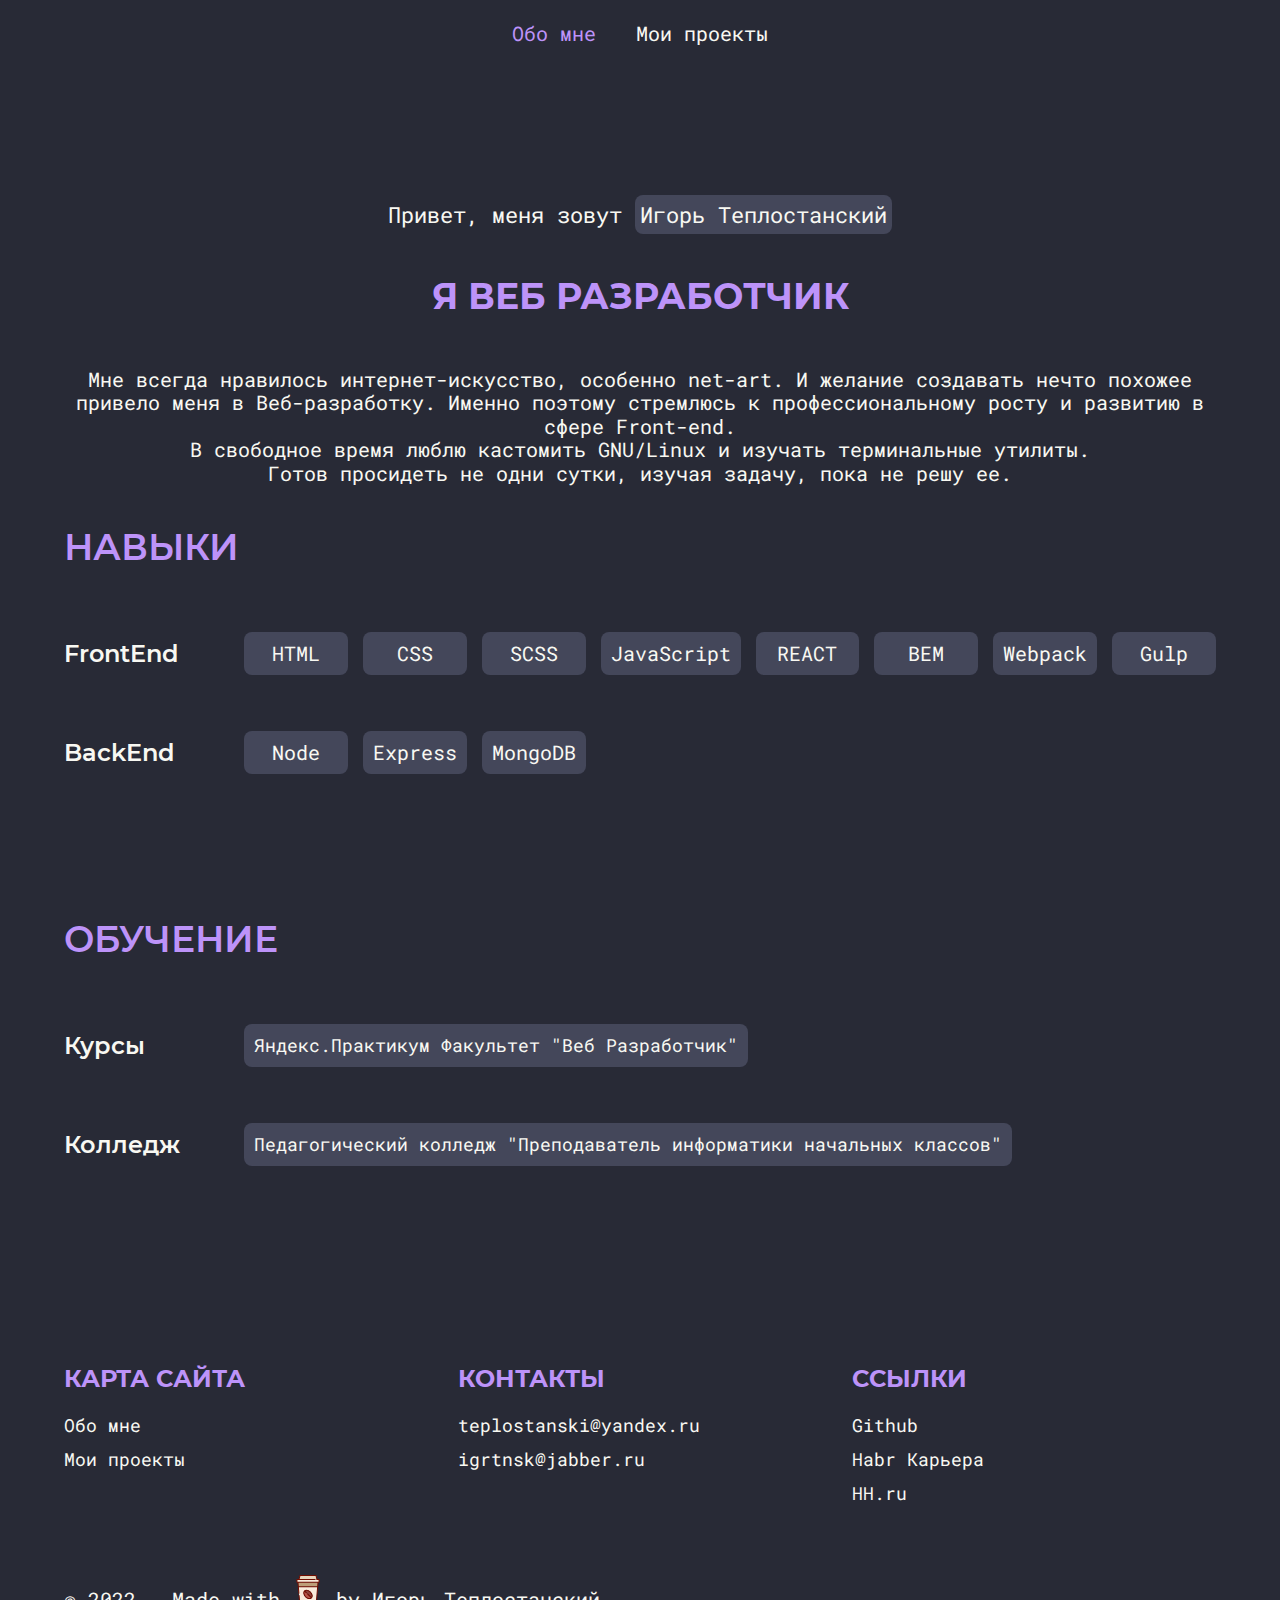
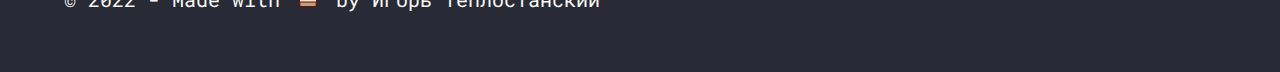
==== index.html @ 68a741ce "Updates" ====
<!doctype html><html lang="ru"><head><meta charset="utf-8"/><link rel="icon" href="/favicon.ico"/><meta name="viewport" content="width=device-width,initial-scale=1"/><meta name="theme-color" content="#000000"/><meta name="description" content="Web site created using create-react-app"/><link rel="apple-touch-icon" href="/logo192.png"/><link rel="manifest" href="/manifest.json"/><title>Игорь Теплостанский</title><script defer="defer" src="/static/js/main.d4ee8002.js"></script><link href="/static/css/main.e9c4cc2e.css" rel="stylesheet"></head><body><noscript>You need to enable JavaScript to run this app.</noscript><div id="root"></div></body></html>
---- static/css/main.e9c4cc2e.css ----
@font-face{font-family:RobotoMono Regular;font-style:normal;src:url(/static/media/RobotoMono-Regular.418a8f9f65ccad0918af.ttf)}@font-face{font-family:Montserrat SemiBold;font-style:normal;src:url(/static/media/Montserrat-SemiBold.fa8441f345d83a0bc4ec.ttf)}@font-face{font-family:Montserrat Bold;font-style:normal;src:url(/static/media/Montserrat-Bold.079ca05d3ded9bc107ab.ttf)}*,html{color:var(--gray-1);font-family:RobotoMono Regular}h1,h2,h3,h4,h5,h6{font-family:Montserrat SemiBold}*{box-sizing:border-box;margin:0;padding:0}:root{--dark-bg:#282a36;--gray-1:#f8f8f2;--deep-dark:#44475a;--purple:#bd93f9}html{background-color:#282a36;background-color:var(--dark-bg);font-family:Roboto Mono;font-size:10px}li,ul{list-style:none}a{text-decoration:none}img,svg{height:100%;object-fit:cover;width:100%}button{outline:none}.heading-color{color:#bd93f9;color:var(--purple)}.container{margin:0 auto;max-width:1200px;width:90%}.heading{font-size:2.4rem;margin-bottom:2rem}li{margin-bottom:1rem}a{font-size:1.8rem}.footer{margin-bottom:5rem}.footer__container{display:flex;gap:3rem}.footer__col2,.footer__col3,.footer__col4{flex:1 1}.copyright{margin-top:5rem;padding:1rem 0;text-align:left}.copyright .past{margin-left:0}.copyright__text{width:-webkit-fit-content;width:-moz-fit-content;width:fit-content}.copyright__icon{width:4%}@media only screen and (max-width:768px){.footer{padding:0 3rem}.footer__container{flex-direction:column;gap:0}.footer__container>div{margin-top:5rem}.copyright{padding:5rem 0}.copyright,.copyright .footer__container div{margin-top:0}}.nav{background:var(--dark-bg);left:0;padding:1rem 0;position:fixed;top:0;width:100%;z-index:100}.nav__items{margin:0 auto;max-width:1200px;text-align:center;width:90%}.nav__items .nav__item{border-radius:8px;display:inline-block;transition:background-color .3s ease}.nav__items .nav__item:hover{background-color:var(--deep-dark)}.nav__items a{color:var(--gray-1);display:inline-block;font-family:RobotoMono Regular;font-size:2rem;outline:none;padding:1rem 2rem}.nav__items .active{color:var(--purple)}.nav__burger-button{cursor:pointer;display:none;outline:none;position:absolute;right:2rem;top:2rem;width:4rem}.nav__burger-button *{pointer-events:none}.nav__items .nav__close-button{display:none}@media only screen and (max-width:768px){.nav{padding:0}.nav__items_hide{-webkit-transform:translateY(calc(-100% - 1rem));transform:translateY(calc(-100% - 1rem))}.nav__burger-button{display:block}.nav__items{background-color:var(--deep-dark);border-radius:12px;max-width:300px;padding:2rem;position:absolute;right:1rem;top:1rem;transition:transform .3s ease;width:90%}.nav__items .nav__close-button{cursor:pointer;display:block;margin:0 0 0 auto;width:3rem}.nav__items .nav__close-button *{pointer-events:none}.nav__items .nav__item{display:block;margin-bottom:1rem}}.about{padding:20rem 0 10rem}.top-section{align-items:center;display:flex;flex-direction:column;gap:2rem;justify-content:center}.about__subheading{font-size:2.2rem;margin-bottom:2rem}.about__subheading span{background-color:var(--deep-dark);border-radius:8px;padding:.5rem}.about__heading{font-size:3.6rem;margin-bottom:3rem}.about__info{margin-bottom:4rem;text-align:center}.about__info .past{max-width:100%}.about__info__items{margin-top:15rem}.about__info__item{margin-bottom:10rem}.about__info__heading{font-size:3.6rem;text-transform:uppercase}@media screen and (max-width:768px){.about{padding:10rem 0}.top-section{flex-direction:column;gap:5rem}.about__subheading{font-size:1.8rem}.about__heading{font-size:2.8rem}.about__info__heading{font-size:3rem}}@media screen and (max-width:668px){.about__info__heading{text-align:center}}@media screen and (max-width:540px){.about__subheading{grid-row-gap:7px;display:grid;width:-webkit-fit-content;width:-moz-fit-content;width:fit-content}}.past{font-size:1.8rem;line-height:1.3em;margin:0 auto;max-width:500px}@media only screen and (max-width:768px){.past{font-size:1.4rem}}.about__items{align-items:center;display:flex;justify-content:flex-start;margin-top:7rem;position:relative}.items{grid-gap:1.5rem;display:grid;gap:1.5rem;grid-template-columns:repeat(8,1fr);left:18rem;position:absolute}.item{align-items:center;background-color:var(--deep-dark);border-radius:8px;display:flex;padding:1rem}@media screen and (max-width:1180px){.items{grid-template-columns:repeat(4,1fr)}}@media screen and (max-width:940px){.items{grid-template-columns:repeat(3,1fr)}.about__items{margin-top:12rem}}@media only screen and (max-width:768px){.about__items{align-items:flex-start;gap:6rem;margin-top:7rem}.items{gap:1rem;grid-template-columns:repeat(4,1fr);position:static}.title{font-size:2rem}}@media only screen and (max-width:668px){.about__items{display:grid;justify-content:center;justify-items:center}.items{grid-column-gap:10vw;grid-template-columns:repeat(2,1fr);position:static}}.about-edu__items{align-items:center;display:flex;justify-content:flex-start;margin-top:7rem;position:relative}.title{font-size:2.4rem}.eduItems{display:flex;gap:1.5rem;left:18rem;position:absolute}.about-edu__item{align-items:center;background-color:var(--deep-dark);border-radius:8px;display:flex;padding:1rem}.about-edu__item,.text{width:-webkit-max-content;width:max-content}.text{font-size:1.8rem;line-height:1.3em;text-align:center}@media screen and (max-width:1180px){.text{width:54rem}}@media screen and (max-width:940px){.text{width:48vw}}@media only screen and (max-width:768px){.about-edu__items{align-items:center;display:flex;justify-content:flex-start;margin-top:7rem;position:relative}.text{font-size:1.4rem}}@media screen and (max-width:668px){.about-edu__items{grid-gap:3rem;display:grid;justify-content:center;justify-items:center}.eduItems{left:0;position:relative}}p{font-family:RobotoMono Regular;font-size:2rem}h2{font-family:Montserrat Bold;font-size:6rem;margin-top:.5rem;text-transform:uppercase}.section-title{text-align:center}@media only screen and (max-width:768px){p{font-size:1.2rem}h2{font-size:3.6rem}}.project-item__img{border:3px solid var(--purple);border-radius:12px;display:inline-block;height:400px;overflow:hidden;width:100%}.project-item__img img{height:100%}.project-item__info{background-color:var(--deep-dark);border-radius:12px;margin-top:1rem;padding:1rem}.project-item__title{font-size:2.2rem}.project-item__desc{font-family:RobotoMono Regular;font-size:1.6rem;margin-top:1rem}.project-item__links{display:flex;justify-content:space-evenly;margin-top:1rem}.project-item__link{background-color:var(--purple);border:2px solid var(--purple);border-radius:15px;color:var(--deep-dark);display:inline-block;font-size:1.5rem;padding:.3em 3em}.project-item__link_outline{background-color:initial;color:var(--purple)}@media only screen and (max-width:768px){.project-item__img{height:350px}}.projects{padding:10rem 0}.projects__allItems{grid-gap:5rem;display:grid;gap:5rem;grid-template-columns:repeat(auto-fill,minmax(300px,1fr));margin-top:5rem}.projects__searchBar{margin-top:5rem;position:relative;width:300px}.projects__searchBar ::-webkit-input-placeholder{color:var(--gray-1);opacity:1}.projects__searchBar ::placeholder{color:var(--gray-1);opacity:1}.projects__searchBar::-ms-input-placeholder{color:var(--gray-1)}.projects__searchBar input{background:var(--deep-dark);border:2px solid var(--purple);border-radius:6px;font-size:2rem;outline:none;padding:.8rem;width:100%}.projects__searchBar .searchIcon{-webkit-filter:invert;filter:invert;position:absolute;right:1rem;width:2rem}@media only screen and (max-width:768px){.projects__searchBar,.projects__searchBar form,.projects__searchBar input{width:100%}}.scroll-container{height:7px;left:0;position:fixed;top:0;width:100%;z-index:10000000}.scroll-container .indicator{background:var(--purple);height:100%}.scroll-to-top{bottom:10%;cursor:pointer;position:fixed;right:-10px;-webkit-transform:rotate(90deg);transform:rotate(90deg);z-index:20000}.animation{-webkit-animation:scrollTop 1s ease infinite alternate;animation:scrollTop 1s ease infinite alternate}.scroll-to-top .text{align-items:center;background:var(--purple);border-radius:100vw;color:var(--deep-dark);display:flex;flex-direction:row;font-size:1.5rem;height:50px;justify-content:space-around;letter-spacing:.3rem;text-transform:uppercase;width:115px}@-webkit-keyframes scrollTop{0%{-webkit-transform:translateX(4px);transform:translateX(4px)}to{-webkit-transform:translateX(-1px);transform:translateX(-1px)}}@keyframes scrollTop{0%{-webkit-transform:translateX(4px);transform:translateX(4px)}to{-webkit-transform:translateX(-1px);transform:translateX(-1px)}}
/*# sourceMappingURL=main.e9c4cc2e.css.map*/
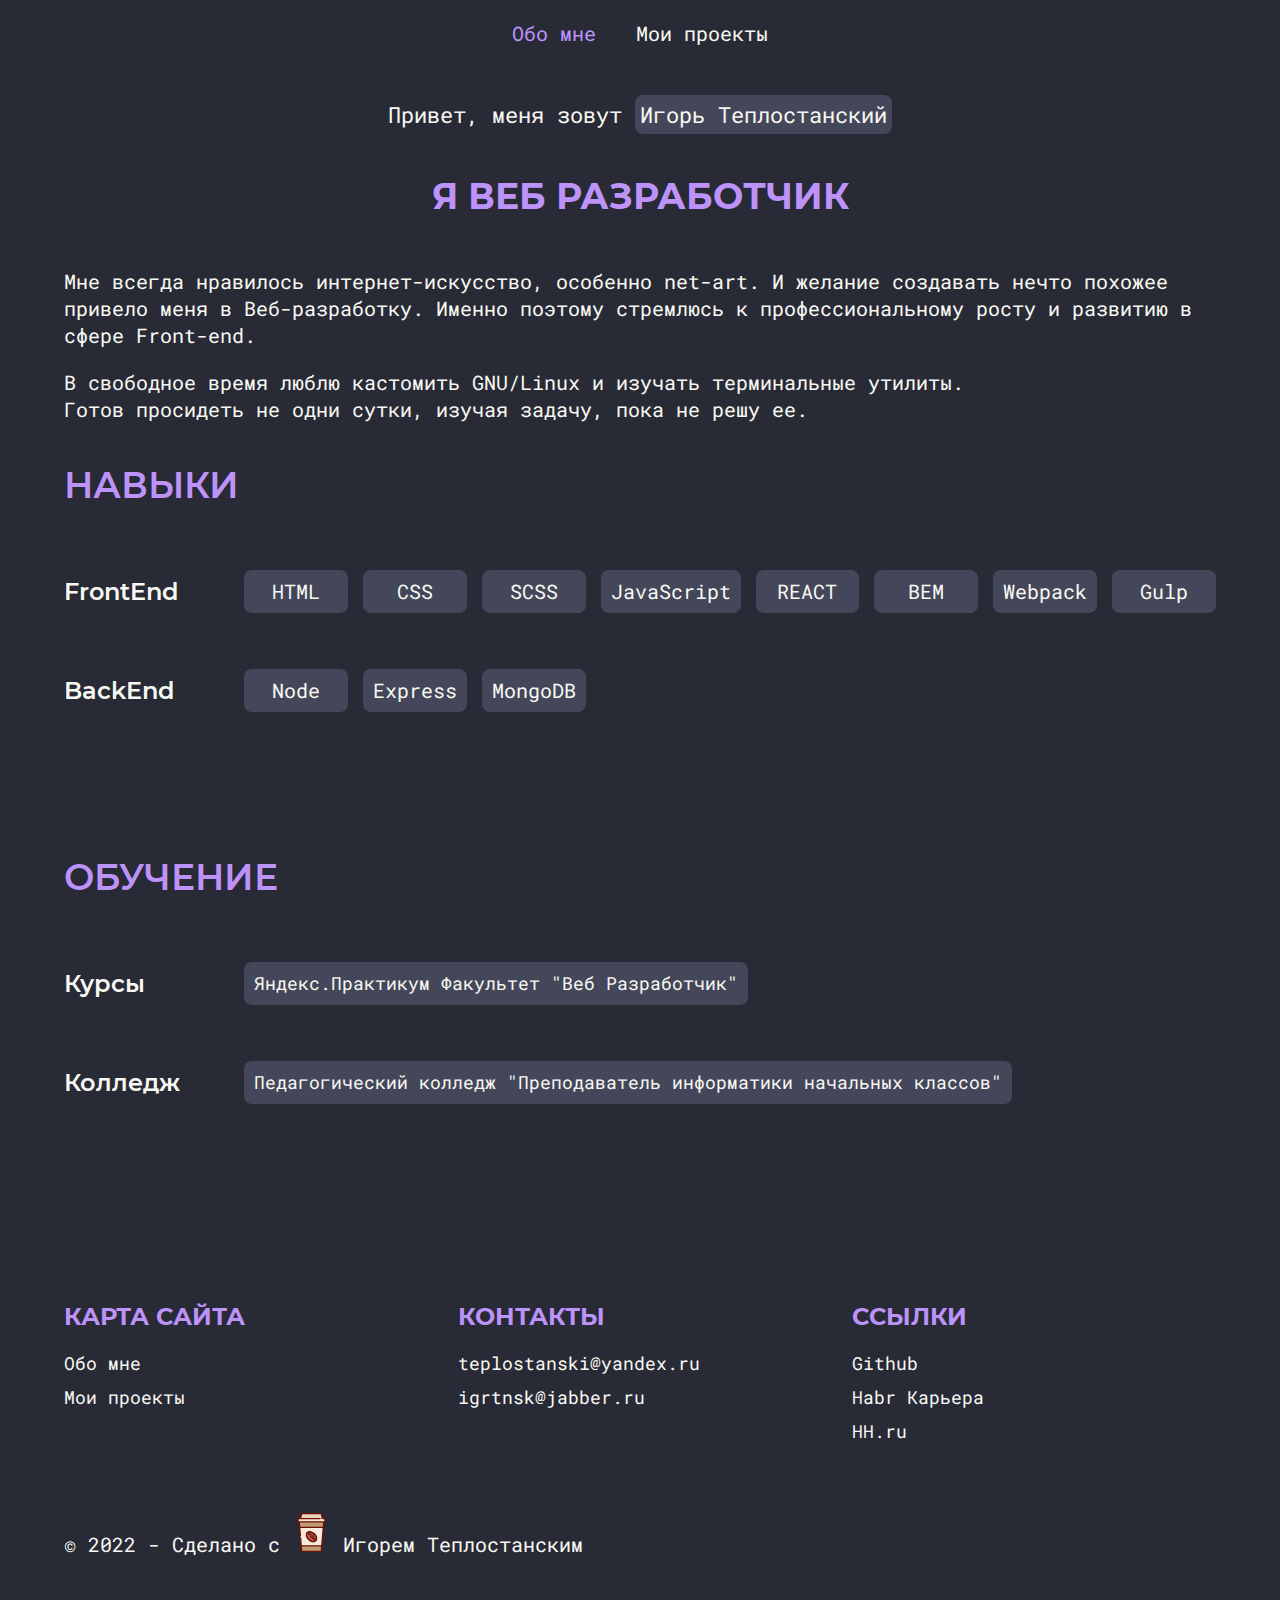
==== commit 18440e92: "Updates" ====
--- a/index.html
+++ b/index.html
@@ -1 +1 @@
-<!doctype html><html lang="ru"><head><meta charset="utf-8"/><link rel="icon" href="/favicon.ico"/><meta name="viewport" content="width=device-width,initial-scale=1"/><meta name="theme-color" content="#000000"/><meta name="description" content="Web site created using create-react-app"/><link rel="apple-touch-icon" href="/logo192.png"/><link rel="manifest" href="/manifest.json"/><title>Игорь Теплостанский</title><script defer="defer" src="/static/js/main.d4ee8002.js"></script><link href="/static/css/main.e9c4cc2e.css" rel="stylesheet"></head><body><noscript>You need to enable JavaScript to run this app.</noscript><div id="root"></div></body></html>+<!doctype html><html lang="ru"><head><meta charset="utf-8"/><link rel="icon" href="/favicon.ico"/><meta name="viewport" content="width=device-width,initial-scale=1"/><meta name="theme-color" content="#000000"/><meta name="description" content="Web site created using create-react-app"/><link rel="apple-touch-icon" href="/logo192.png"/><link rel="manifest" href="/manifest.json"/><title>Игорь Теплостанский</title><script defer="defer" src="/static/js/main.834d9ff8.js"></script><link href="/static/css/main.826f08d6.css" rel="stylesheet"></head><body><noscript>You need to enable JavaScript to run this app.</noscript><div id="root"></div></body></html>--- a/static/css/main.826f08d6.css
+++ b/static/css/main.826f08d6.css
@@ -0,0 +1,2 @@
+@font-face{font-family:RobotoMono Regular;font-style:normal;src:url(/static/media/RobotoMono-Regular.418a8f9f65ccad0918af.ttf)}@font-face{font-family:Montserrat SemiBold;font-style:normal;src:url(/static/media/Montserrat-SemiBold.fa8441f345d83a0bc4ec.ttf)}@font-face{font-family:Montserrat Bold;font-style:normal;src:url(/static/media/Montserrat-Bold.079ca05d3ded9bc107ab.ttf)}*,html{color:var(--gray-1);font-family:RobotoMono Regular}h1,h2,h3,h4,h5,h6{font-family:Montserrat SemiBold}*{box-sizing:border-box;margin:0;padding:0}:root{--dark-bg:#282a36;--gray-1:#f8f8f2;--deep-dark:#44475a;--purple:#bd93f9}html{background-color:#282a36;background-color:var(--dark-bg);font-family:Roboto Mono;font-size:10px}li,ul{list-style:none}a{text-decoration:none}img,svg{height:100%;object-fit:cover;width:100%}button{outline:none}.heading-color{color:#bd93f9;color:var(--purple)}.container{margin:0 auto;max-width:1200px;width:90%}.heading{font-size:2.4rem;margin-bottom:2rem}li{margin-bottom:1rem}a{font-size:1.8rem}.footer{margin-bottom:5rem}.footer__container{display:flex;gap:3rem}.footer__col2,.footer__col3,.footer__col4{flex:1 1}.copyright{margin-top:5rem;padding:1rem 0;text-align:left}.copyright .past{margin-left:0}.copyright__text{width:-webkit-fit-content;width:-moz-fit-content;width:fit-content}.copyright__icon{width:5%}@media only screen and (max-width:768px){.footer{padding:0 3rem}.footer__container{flex-direction:column;gap:0}.footer__container>div{margin-top:5rem}.copyright{padding:5rem 0}.copyright,.copyright .footer__container div{margin-top:0}}.nav{background:var(--dark-bg);left:0;padding:1rem 0;position:fixed;top:0;width:100%;z-index:100}.nav__items{margin:0 auto;max-width:1200px;text-align:center;width:90%}.nav__items .nav__item{border-radius:8px;display:inline-block;transition:background-color .3s ease}.nav__items .nav__item:hover{background-color:var(--deep-dark)}.nav__items a{color:var(--gray-1);display:inline-block;font-family:RobotoMono Regular;font-size:2rem;outline:none;padding:1rem 2rem}.nav__items .active{color:var(--purple)}.nav__burger-button{cursor:pointer;display:none;outline:none;position:absolute;right:2rem;top:2rem;width:4rem}.nav__burger-button *{pointer-events:none}.nav__items .nav__close-button{display:none}@media only screen and (max-width:768px){.nav{padding:0}.nav__items_hide{-webkit-transform:translateY(calc(-100% - 1rem));transform:translateY(calc(-100% - 1rem))}.nav__burger-button{display:block}.nav__items{background-color:var(--deep-dark);border-radius:12px;max-width:300px;padding:2rem;position:absolute;right:1rem;top:1rem;transition:transform .3s ease;width:90%}.nav__items .nav__close-button{cursor:pointer;display:block;margin:0 0 0 auto;width:3rem}.nav__items .nav__close-button *{pointer-events:none}.nav__items .nav__item{display:block;margin-bottom:1rem}}.about{padding:10rem 0}.top-section{align-items:center;display:flex;flex-direction:column;gap:2rem;justify-content:center}.about__subheading{font-size:2.2rem;margin-bottom:2rem}.about__subheading span{background-color:var(--deep-dark);border-radius:8px;padding:.5rem}.about__heading{font-size:3.6rem;margin-bottom:3rem}.about__info{margin:0 0 2rem}.about__info .past{line-height:2.7rem;margin:0 0 2rem;max-width:100%}.about__info__items{margin-top:15rem}.about__info__item{margin-bottom:10rem}.about__info__heading{font-size:3.6rem;text-transform:uppercase}@media screen and (max-width:768px){.about{padding:10rem 0}.top-section{flex-direction:column;gap:5rem}.about__subheading{font-size:1.8rem}.about__heading{font-size:2.8rem}.about__info__heading{font-size:3rem}}@media screen and (max-width:668px){.about__info__heading{text-align:center}}@media screen and (max-width:540px){.about__subheading{grid-row-gap:7px;display:grid;width:-webkit-fit-content;width:-moz-fit-content;width:fit-content}}.past{font-size:1.8rem;line-height:1.3em;margin:0 auto;max-width:500px}@media only screen and (max-width:768px){.past{font-size:1.4rem}}.about__items{align-items:center;display:flex;justify-content:flex-start;margin-top:7rem;position:relative}.items{grid-gap:1.5rem;display:grid;gap:1.5rem;grid-template-columns:repeat(8,1fr);left:18rem;position:absolute}.item{align-items:center;background-color:var(--deep-dark);border-radius:8px;display:flex;padding:1rem}@media screen and (max-width:1180px){.items{grid-template-columns:repeat(4,1fr)}}@media screen and (max-width:940px){.items{grid-template-columns:repeat(3,1fr)}.about__items{margin-top:12rem}}@media only screen and (max-width:768px){.about__items{align-items:flex-start;gap:6rem;margin-top:7rem}.items{gap:1rem;grid-template-columns:repeat(4,1fr);position:static}.title{font-size:2rem}}@media only screen and (max-width:668px){.about__items{display:grid;justify-content:center;justify-items:center}.items{grid-column-gap:10vw;grid-template-columns:repeat(2,1fr);position:static}}.about-edu__items{align-items:center;display:flex;justify-content:flex-start;margin-top:7rem;position:relative}.title{font-size:2.4rem}.eduItems{display:flex;gap:1.5rem;left:18rem;position:absolute}.about-edu__item{align-items:center;background-color:var(--deep-dark);border-radius:8px;display:flex;padding:1rem}.about-edu__item,.text{width:-webkit-max-content;width:max-content}.text{font-size:1.8rem;line-height:1.3em;text-align:center}@media screen and (max-width:1180px){.text{width:54rem}}@media screen and (max-width:940px){.text{width:48vw}}@media only screen and (max-width:768px){.about-edu__items{align-items:center;display:flex;justify-content:flex-start;margin-top:7rem;position:relative}.text{font-size:1.4rem}}@media screen and (max-width:668px){.about-edu__items{grid-gap:3rem;display:grid;justify-content:center;justify-items:center}.eduItems{left:0;position:relative}}p{font-family:RobotoMono Regular;font-size:2rem}h2{font-family:Montserrat Bold;font-size:6rem;margin-top:.5rem;text-transform:uppercase}.section-title{text-align:center}@media only screen and (max-width:768px){p{font-size:1.2rem}h2{font-size:3.6rem}}.project-item__img{border:3px solid var(--purple);border-radius:12px;display:inline-block;height:400px;overflow:hidden;width:100%}.project-item__img img{height:100%}.project-item__info{background-color:var(--deep-dark);border-radius:12px;margin-top:1rem;padding:1rem}.project-item__title{font-size:2.2rem}.project-item__desc{font-family:RobotoMono Regular;font-size:1.6rem;margin-top:1rem}.project-item__links{display:flex;justify-content:space-evenly;margin-top:1rem}.project-item__link{background-color:var(--purple);border:2px solid var(--purple);border-radius:15px;color:var(--deep-dark);display:inline-block;font-size:1.5rem;padding:.3em 3em}.project-item__link_outline{background-color:initial;color:var(--purple)}@media only screen and (max-width:768px){.project-item__img{height:350px}}.projects{padding:10rem 0}.projects__allItems{grid-gap:5rem;display:grid;gap:5rem;grid-template-columns:repeat(auto-fill,minmax(300px,1fr));margin-top:5rem}.projects__searchBar{margin-top:5rem;position:relative;width:300px}.projects__searchBar ::-webkit-input-placeholder{color:var(--gray-1);opacity:1}.projects__searchBar ::placeholder{color:var(--gray-1);opacity:1}.projects__searchBar::-ms-input-placeholder{color:var(--gray-1)}.projects__searchBar input{background:var(--deep-dark);border:2px solid var(--purple);border-radius:6px;font-size:2rem;outline:none;padding:.8rem;width:100%}.projects__searchBar .searchIcon{-webkit-filter:invert;filter:invert;position:absolute;right:1rem;width:2rem}@media only screen and (max-width:768px){.projects__searchBar,.projects__searchBar form,.projects__searchBar input{width:100%}}.scroll-container{height:7px;left:0;position:fixed;top:0;width:100%;z-index:10000000}.scroll-container .indicator{background:var(--purple);height:100%}.scroll-to-top{bottom:10%;cursor:pointer;position:fixed;right:-10px;-webkit-transform:rotate(90deg);transform:rotate(90deg);z-index:20000}.animation{-webkit-animation:scrollTop 1s ease infinite alternate;animation:scrollTop 1s ease infinite alternate}.scroll-to-top .text{align-items:center;background:var(--purple);border-radius:100vw;color:var(--deep-dark);display:flex;flex-direction:row;font-size:1.5rem;height:50px;justify-content:space-around;letter-spacing:.3rem;text-transform:uppercase;width:115px}@-webkit-keyframes scrollTop{0%{-webkit-transform:translateX(4px);transform:translateX(4px)}to{-webkit-transform:translateX(-1px);transform:translateX(-1px)}}@keyframes scrollTop{0%{-webkit-transform:translateX(4px);transform:translateX(4px)}to{-webkit-transform:translateX(-1px);transform:translateX(-1px)}}
+/*# sourceMappingURL=main.826f08d6.css.map*/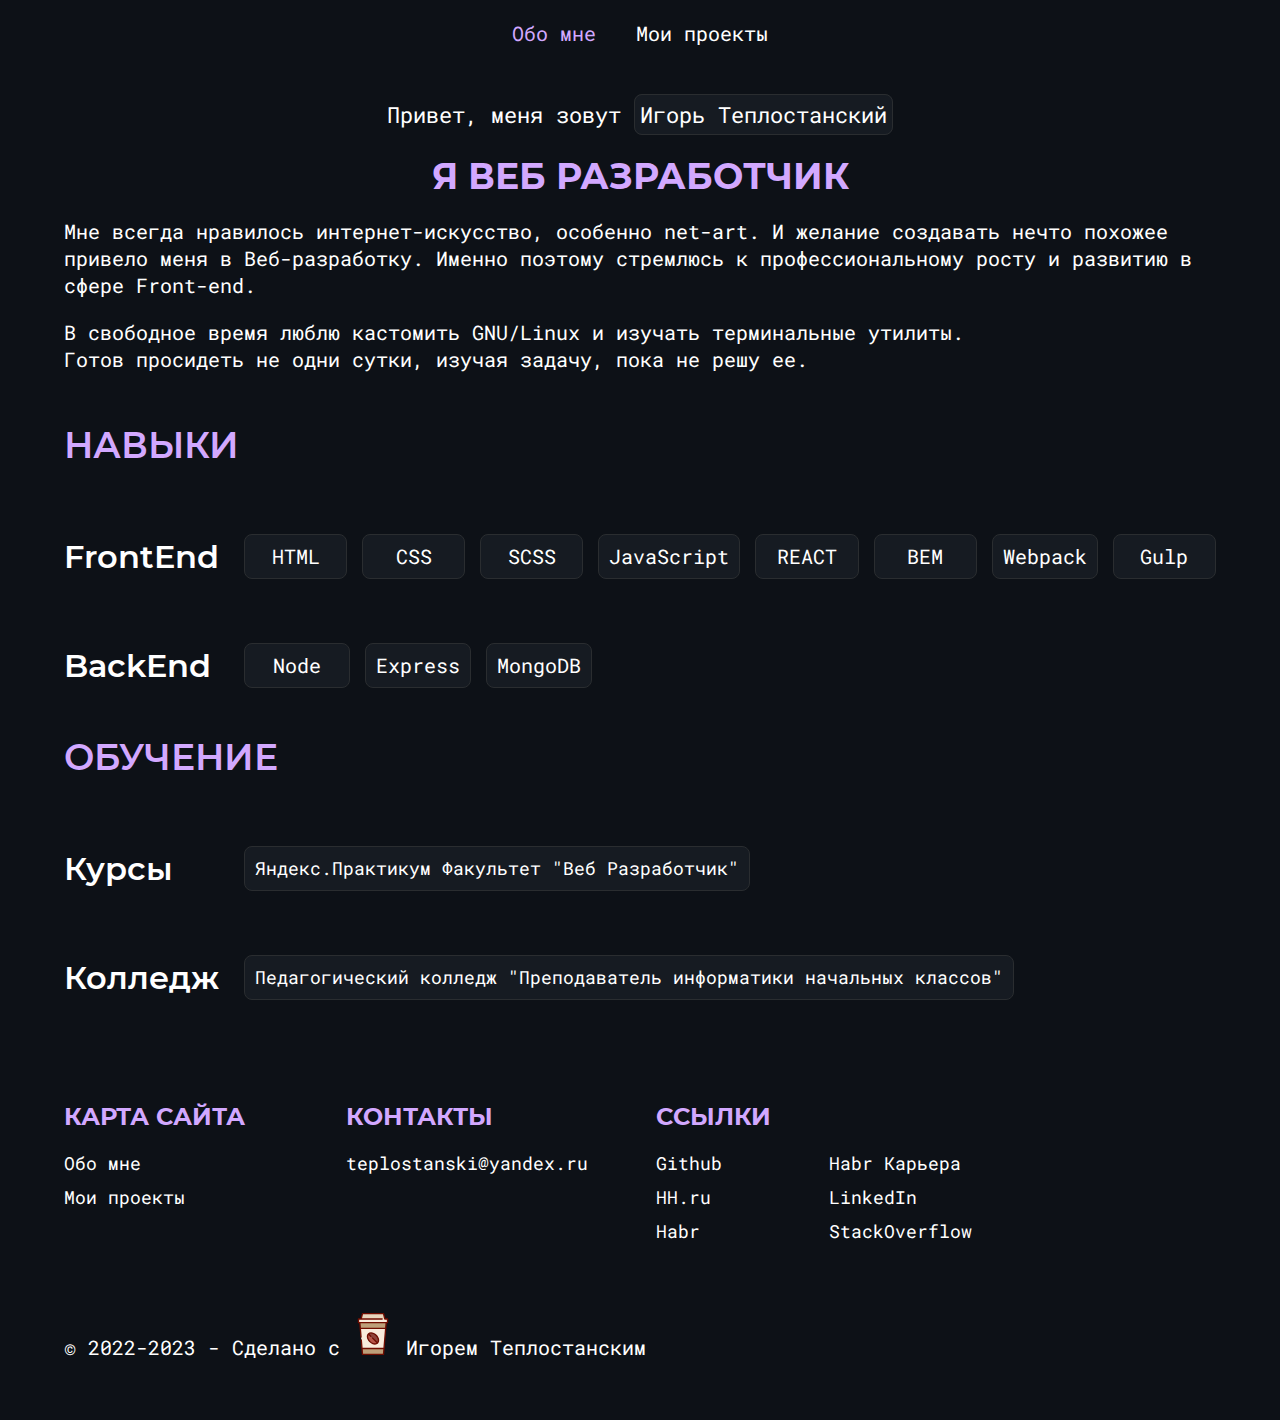
==== commit 4a3cc9d1: "Updates" ====
--- a/index.html
+++ b/index.html
@@ -1 +1 @@
-<!doctype html><html lang="ru"><head><meta charset="utf-8"/><link rel="icon" href="/favicon.ico"/><meta name="viewport" content="width=device-width,initial-scale=1"/><meta name="theme-color" content="#000000"/><meta name="description" content="Web site created using create-react-app"/><link rel="apple-touch-icon" href="/logo192.png"/><link rel="manifest" href="/manifest.json"/><title>Игорь Теплостанский</title><script defer="defer" src="/static/js/main.834d9ff8.js"></script><link href="/static/css/main.826f08d6.css" rel="stylesheet"></head><body><noscript>You need to enable JavaScript to run this app.</noscript><div id="root"></div></body></html>+<!doctype html><html lang="ru"><head><meta charset="utf-8"/><link rel="icon" href="/favicon.ico"/><meta name="viewport" content="width=device-width,initial-scale=1"/><meta name="theme-color" content="#000000"/><meta name="description" content="Web site created using create-react-app"/><link rel="apple-touch-icon" href="/logo192.png"/><link rel="manifest" href="/manifest.json"/><title>Игорь Теплостанский</title><script defer="defer" src="/static/js/main.8e2daf28.js"></script><link href="/static/css/main.2825c6c0.css" rel="stylesheet"></head><body><noscript>You need to enable JavaScript to run this app.</noscript><div id="root"></div></body></html>--- a/static/css/main.2825c6c0.css
+++ b/static/css/main.2825c6c0.css
@@ -0,0 +1,2 @@
+@font-face{font-family:RobotoMono Regular;font-style:normal;src:url(/static/media/RobotoMono-Regular.418a8f9f65ccad0918af.ttf)}@font-face{font-family:Montserrat SemiBold;font-style:normal;src:url(/static/media/Montserrat-SemiBold.fa8441f345d83a0bc4ec.ttf)}@font-face{font-family:Montserrat Bold;font-style:normal;src:url(/static/media/Montserrat-Bold.079ca05d3ded9bc107ab.ttf)}*,html{color:var(--white);font-family:RobotoMono Regular}h1,h2,h3,h4,h5,h6{font-family:Montserrat SemiBold}*{box-sizing:border-box;margin:0;padding:0}:root{--dark-bg:#0d1117;--white:#fff;--gray:#40464d;--dark-gray:#2a2d30;--deep-dark:#161b22;--purple:#d2a8ff;--green:#7ee787}html{background-color:#0d1117;background-color:var(--dark-bg);font-family:Roboto Mono;font-size:10px}li,ul{list-style:none}a{text-decoration:none}img,svg{height:100%;object-fit:cover;width:100%}button{outline:none}.heading-color{color:#d2a8ff;color:var(--purple)}.container{margin:0 auto;max-width:1200px;width:90%}.heading{font-size:2.4rem;margin-bottom:2rem}li{margin-bottom:1rem}a{font-size:1.8rem}.footer__links .footer__items_links{grid-column-gap:3rem;display:grid;grid-template-columns:repeat(2,1fr);width:-webkit-fit-content;width:-moz-fit-content;width:fit-content}.footer{margin-bottom:5rem}.footer__container{grid-gap:3rem;display:grid;gap:3rem;grid-template-columns:.9fr 1fr 2fr}.footer__items{flex:1 1}.copyright{margin-top:5rem;padding:1rem 0;text-align:left}.copyright .past{margin-left:0}.copyright__text{width:-webkit-fit-content;width:-moz-fit-content;width:fit-content}.copyright__icon{width:5%}@media only screen and (max-width:768px){.footer{padding:0 3rem}.footer__container{flex-direction:column;gap:0;grid-template-areas:"map links" "contacts links";grid-template-columns:auto}.footer__site-map{grid-area:map}.footer__contacts{grid-area:contacts}.footer__links{grid-area:links}.footer__links .footer__items_links{grid-template-columns:auto}.footer__container>div{margin-top:5rem}.copyright{padding:5rem 0}.copyright,.copyright .footer__container div{margin-top:0}}@media only screen and (max-width:648px){.copyright__icon{width:8%}}@media only screen and (max-width:578px){.footer__container{grid-template-areas:"contacts" "links" "map"}}@media only screen and (max-width:425px){.copyright__icon{width:10%}}.nav{background:var(--dark-bg);left:0;padding:1rem 0;position:fixed;top:0;width:100%;z-index:100}.nav__items{margin:0 auto;max-width:1200px;text-align:center;width:90%}.nav__items .nav__item{border-radius:8px;display:inline-block;transition:background-color .3s ease}.nav__items .nav__item:hover{background-color:var(--deep-dark)}.nav__items a{color:var(--white);display:inline-block;font-family:RobotoMono Regular;font-size:2rem;outline:none;padding:1rem 2rem}.nav__items .active{color:var(--purple)}.nav__burger-button{cursor:pointer;display:none;outline:none;position:absolute;right:2rem;top:2rem;width:4rem}.nav__burger-button *{pointer-events:none}.nav__items .nav__close-button{display:none}@media only screen and (max-width:768px){.nav{padding:0}.nav__items_hide{-webkit-transform:translateY(calc(-100% - 1rem));transform:translateY(calc(-100% - 1rem))}.nav__burger-button{display:block}.nav__items{background-color:var(--deep-dark);border-radius:12px;max-width:300px;padding:2rem;position:absolute;right:1rem;top:1rem;transition:transform .3s ease;width:90%}.nav__items .nav__close-button{cursor:pointer;display:block;margin:0 0 0 auto;width:3rem}.nav__items .nav__close-button *{pointer-events:none}.nav__items .nav__item{display:block;margin-bottom:1rem}}.about{padding:10rem 0}.top-section{align-items:center;display:flex;flex-direction:column;gap:2rem;justify-content:center}.about__subheading{font-size:2.2rem}.about__subheading span{background-color:var(--deep-dark);border:1px solid var(--dark-gray);border-radius:8px;padding:.5rem}.about__heading{font-size:3.6rem}.about__info .past{line-height:2.7rem;max-width:100%}.about__info .past:last-of-type{margin:2rem 0 0}.about__info__item{margin-top:5rem}.about__info__heading{font-size:3.6rem;text-transform:uppercase}@media screen and (max-width:768px){.about{padding:10rem 0}.top-section{flex-direction:column;gap:5rem}.about__subheading{font-size:1.8rem}.about__heading{font-size:2.8rem}.about__info__heading{font-size:3rem}}@media screen and (max-width:668px){.about__info__heading{text-align:center}}@media screen and (max-width:540px){.about__subheading{grid-row-gap:7px;display:grid;width:-webkit-fit-content;width:-moz-fit-content;width:fit-content}}.past{font-size:1.8rem;line-height:1.3em;margin:0 auto;max-width:500px}@media only screen and (max-width:768px){.past{font-size:1.4rem}}.about__items{align-items:center;display:flex;justify-content:flex-start;margin-top:7rem;position:relative}.title{font-size:3.2rem}.items{grid-gap:1.5rem;display:grid}.items,.items__edu{gap:1.5rem;left:18rem;position:absolute}.items__edu{display:flex}.items__grid{grid-template-columns:repeat(8,1fr)}.item{align-items:center;background-color:var(--deep-dark);border:1px solid var(--dark-gray);border-radius:8px;display:flex;padding:1rem}.text{font-size:1.8rem;line-height:1.3em;text-align:center;width:-webkit-max-content;width:max-content}@media screen and (max-width:1180px){.items__grid{grid-template-columns:repeat(4,1fr)}.text{width:54rem}}@media screen and (max-width:940px){.items__grid{grid-template-columns:repeat(3,1fr)}.about__items{margin-top:12rem}.text{width:48vw}}@media only screen and (max-width:768px){.about__items{align-items:flex-start;gap:6rem;margin-top:6rem}.items{gap:1rem;position:static}.items__grid{grid-template-columns:repeat(4,1fr)}.title{font-size:2rem}.about__items_edu{align-items:center;display:flex;justify-content:flex-start;position:relative}.text{font-size:1.8rem}}@media only screen and (max-width:668px){.about__items{display:grid;justify-content:center;justify-items:center}.items{grid-column-gap:10vw;position:static}.items__grid{grid-template-columns:repeat(2,1fr)}.items__edu{left:0;position:relative}}p{font-family:RobotoMono Regular;font-size:2rem}h2{font-family:Montserrat Bold;font-size:6rem;margin-top:.5rem;text-transform:uppercase}.section-title{text-align:center}@media only screen and (max-width:768px){p{font-size:1.8rem}h2{font-size:3.6rem}}.project-item__img{border:2px solid var(--purple);border-radius:12px;display:inline-block;height:400px;overflow:hidden;width:100%}.project-item__img img{height:100%}.project-item__info{background-color:var(--deep-dark);border:1px solid var(--dark-gray);border-radius:12px;margin-top:1rem;padding:1rem}.project-item__title{color:var(--green);font-size:2.2rem;margin-bottom:10px}.project-item__techs{background:var(--gray);border-radius:7px;font-size:1.3rem;padding:2px 6px}.project-item__desc{font-family:RobotoMono Regular;font-size:1.8rem;margin-top:1rem}.project-item__links{display:flex;justify-content:space-evenly;margin-top:1rem}.project-item__link{background-color:var(--purple);border:2px solid var(--purple);border-radius:15px;color:var(--deep-dark);display:inline-block;font-size:1.5rem;padding:.3em 3em}.project-item__link_outline{background-color:initial;color:var(--purple)}@media only screen and (max-width:768px){.project-item__img{height:350px}}.projects{padding:10rem 0}.projects__allItems{grid-gap:5rem;display:grid;gap:5rem;grid-template-columns:repeat(auto-fill,minmax(300px,1fr));margin-top:5rem}.projects__searchBar{margin-top:5rem;position:relative;width:300px}.projects__searchBar ::-webkit-input-placeholder{color:var(--white);opacity:1}.projects__searchBar ::placeholder{color:var(--white);opacity:1}.projects__searchBar::-ms-input-placeholder{color:var(--white)}.projects__searchBar input{background:var(--deep-dark);border:2px solid var(--purple);border-radius:6px;font-size:2rem;outline:none;padding:.8rem;width:100%}.projects__searchBar .searchIcon{-webkit-filter:invert;filter:invert;position:absolute;right:1rem;width:2rem}@media only screen and (max-width:768px){.projects__searchBar,.projects__searchBar form,.projects__searchBar input{width:100%}}.scroll-container{height:7px;left:0;position:fixed;top:0;width:100%;z-index:10000000}.scroll-container .indicator{background:var(--purple);height:100%}.scroll-to-top{bottom:10%;cursor:pointer;position:fixed;right:-10px;-webkit-transform:rotate(90deg);transform:rotate(90deg);z-index:20000}.animation{-webkit-animation:scrollTop 1s ease infinite alternate;animation:scrollTop 1s ease infinite alternate}.scroll-to-top .text{align-items:center;background:rgba(210,168,255,.322);border-radius:100vw;color:var(--deep-dark);display:flex;flex-direction:row;font-size:1.5rem;height:50px;justify-content:space-around;letter-spacing:.3rem;text-transform:uppercase;transition:all .3s;width:115px}.scroll-to-top .text:hover{background:var(--purple)}@-webkit-keyframes scrollTop{0%{-webkit-transform:translateX(4px);transform:translateX(4px)}to{-webkit-transform:translateX(-1px);transform:translateX(-1px)}}@keyframes scrollTop{0%{-webkit-transform:translateX(4px);transform:translateX(4px)}to{-webkit-transform:translateX(-1px);transform:translateX(-1px)}}@media only screen and (max-width:578px){.scroll-to-top{bottom:25%}}
+/*# sourceMappingURL=main.2825c6c0.css.map*/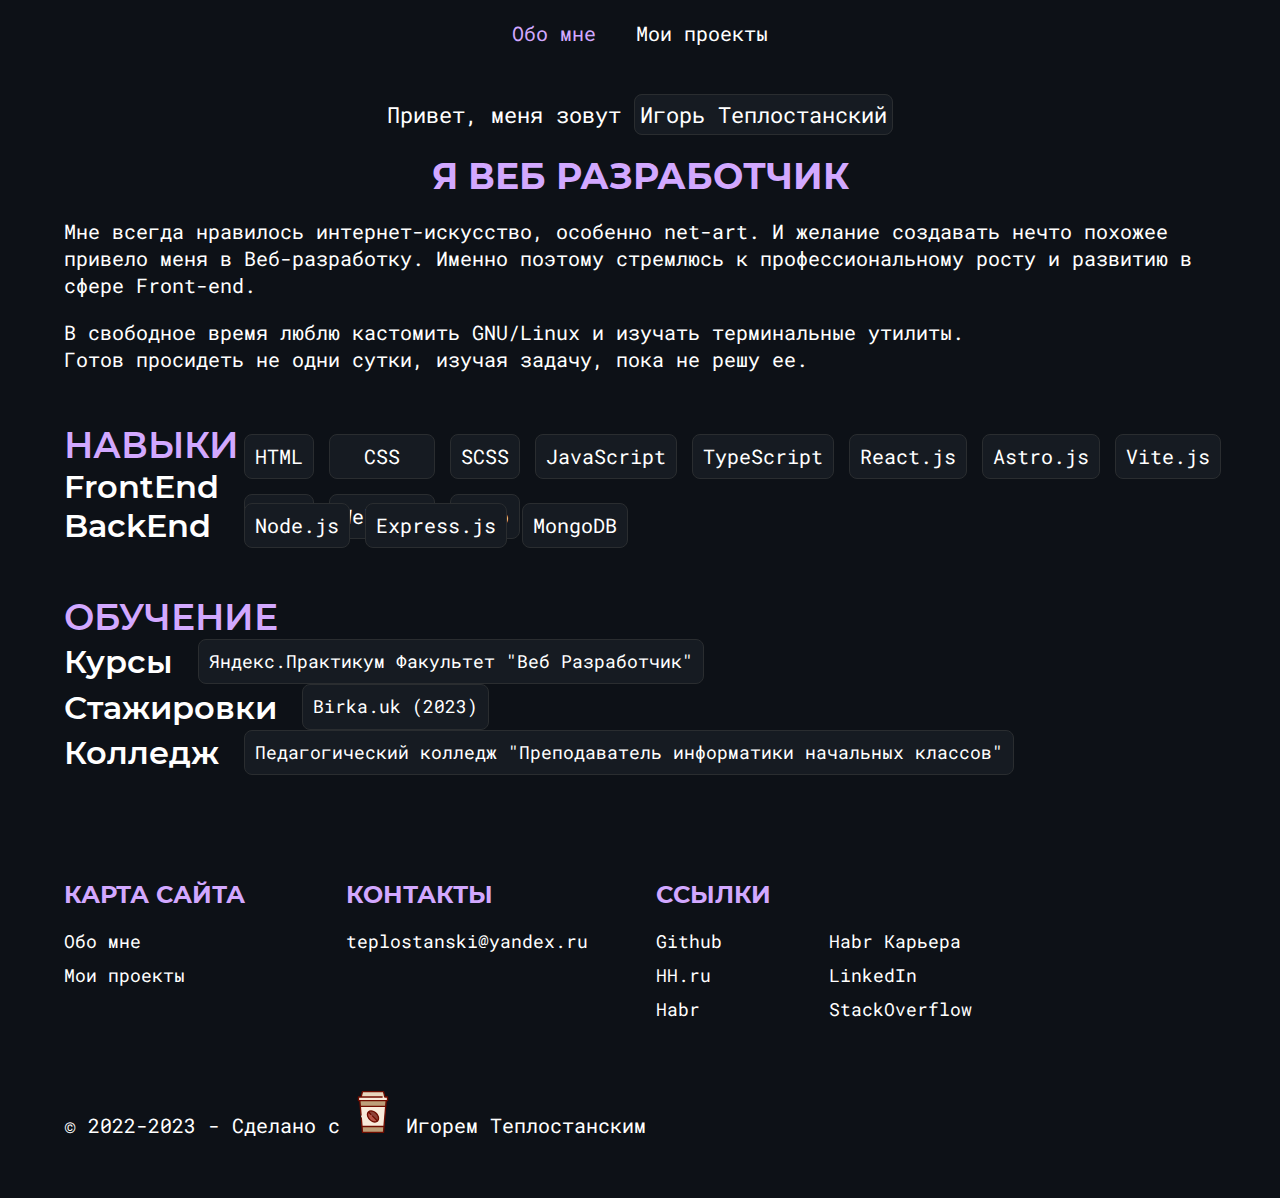
==== commit ddc7d189: "Updates" ====
--- a/index.html
+++ b/index.html
@@ -1 +1 @@
-<!doctype html><html lang="ru"><head><meta charset="utf-8"/><link rel="icon" href="/favicon.ico"/><meta name="viewport" content="width=device-width,initial-scale=1"/><meta name="theme-color" content="#000000"/><meta name="description" content="Web site created using create-react-app"/><link rel="apple-touch-icon" href="/logo192.png"/><link rel="manifest" href="/manifest.json"/><title>Игорь Теплостанский</title><script defer="defer" src="/static/js/main.8e2daf28.js"></script><link href="/static/css/main.2825c6c0.css" rel="stylesheet"></head><body><noscript>You need to enable JavaScript to run this app.</noscript><div id="root"></div></body></html>+<!doctype html><html lang="ru"><head><meta charset="utf-8"/><link rel="icon" href="/favicon.ico"/><meta name="viewport" content="width=device-width,initial-scale=1"/><meta name="theme-color" content="#000000"/><meta name="description" content="Web site created using create-react-app"/><link rel="apple-touch-icon" href="/logo192.png"/><link rel="manifest" href="/manifest.json"/><title>Игорь Теплостанский</title><script defer="defer" src="/static/js/main.7c04e578.js"></script><link href="/static/css/main.26fb6884.css" rel="stylesheet"></head><body><noscript>You need to enable JavaScript to run this app.</noscript><div id="root"></div></body></html>--- a/static/css/main.26fb6884.css
+++ b/static/css/main.26fb6884.css
@@ -0,0 +1,2 @@
+@font-face{font-family:RobotoMono Regular;font-style:normal;src:url(/static/media/RobotoMono-Regular.418a8f9f65ccad0918af.ttf)}@font-face{font-family:Montserrat SemiBold;font-style:normal;src:url(/static/media/Montserrat-SemiBold.fa8441f345d83a0bc4ec.ttf)}@font-face{font-family:Montserrat Bold;font-style:normal;src:url(/static/media/Montserrat-Bold.079ca05d3ded9bc107ab.ttf)}*,html{color:var(--white);font-family:RobotoMono Regular}h1,h2,h3,h4,h5,h6{font-family:Montserrat SemiBold}*{box-sizing:border-box;margin:0;padding:0}:root{--dark-bg:#0d1117;--white:#fff;--gray:#40464d;--dark-gray:#2a2d30;--deep-dark:#161b22;--purple:#d2a8ff;--green:#7ee787}html{background-color:#0d1117;background-color:var(--dark-bg);font-family:Roboto Mono;font-size:10px}li,ul{list-style:none}a{text-decoration:none}img,svg{height:100%;object-fit:cover;width:100%}button{outline:none}.heading-color{color:#d2a8ff;color:var(--purple)}.container{margin:0 auto;max-width:1200px;width:90%}.heading{font-size:2.4rem;margin-bottom:2rem}li{margin-bottom:1rem}a{font-size:1.8rem}.footer__links .footer__items_links{grid-column-gap:3rem;display:grid;grid-template-columns:repeat(2,1fr);width:-webkit-fit-content;width:-moz-fit-content;width:fit-content}.footer{margin-bottom:5rem}.footer__container{grid-gap:3rem;display:grid;gap:3rem;grid-template-columns:.9fr 1fr 2fr}.footer__items{flex:1 1}.copyright{margin-top:5rem;padding:1rem 0;text-align:left}.copyright .past{margin-left:0}.copyright__text{width:-webkit-fit-content;width:-moz-fit-content;width:fit-content}.copyright__icon{width:5%}@media only screen and (max-width:768px){.footer{padding:0 3rem}.footer__container{flex-direction:column;gap:0;grid-template-areas:"map links" "contacts links";grid-template-columns:auto}.footer__site-map{grid-area:map}.footer__contacts{grid-area:contacts}.footer__links{grid-area:links}.footer__links .footer__items_links{grid-template-columns:auto}.footer__container>div{margin-top:5rem}.copyright{padding:5rem 0}.copyright,.copyright .footer__container div{margin-top:0}}@media only screen and (max-width:648px){.copyright__icon{width:8%}}@media only screen and (max-width:578px){.footer__container{grid-template-areas:"contacts" "links" "map"}}@media only screen and (max-width:425px){.copyright__icon{width:10%}}.nav{background:var(--dark-bg);left:0;padding:1rem 0;position:fixed;top:0;width:100%;z-index:100}.nav__items{margin:0 auto;max-width:1200px;text-align:center;width:90%}.nav__items .nav__item{border-radius:8px;display:inline-block;transition:background-color .3s ease}.nav__items .nav__item:hover{background-color:var(--deep-dark)}.nav__items a{color:var(--white);display:inline-block;font-family:RobotoMono Regular;font-size:2rem;outline:none;padding:1rem 2rem}.nav__items .active{color:var(--purple)}.nav__burger-button{cursor:pointer;display:none;outline:none;position:absolute;right:2rem;top:2rem;width:4rem}.nav__burger-button *{pointer-events:none}.nav__items .nav__close-button{display:none}@media only screen and (max-width:768px){.nav{padding:0}.nav__items_hide{-webkit-transform:translateY(calc(-100% - 1rem));transform:translateY(calc(-100% - 1rem))}.nav__burger-button{display:block}.nav__items{background-color:var(--deep-dark);border-radius:12px;max-width:300px;padding:2rem;position:absolute;right:1rem;top:1rem;transition:transform .3s ease;width:90%}.nav__items .nav__close-button{cursor:pointer;display:block;margin:0 0 0 auto;width:3rem}.nav__items .nav__close-button *{pointer-events:none}.nav__items .nav__item{display:block;margin-bottom:1rem}}.about{padding:10rem 0}.top-section{align-items:center;display:flex;flex-direction:column;gap:2rem;justify-content:center}.about__subheading{font-size:2.2rem}.about__subheading span{background-color:var(--deep-dark);border:1px solid var(--dark-gray);border-radius:8px;padding:.5rem}.about__heading{font-size:3.6rem}.about__info .past{line-height:2.7rem;max-width:100%}.about__info .past:last-of-type{margin:2rem 0 0}.about__info__item{margin-top:5rem}.about__info__heading{font-size:3.6rem;text-transform:uppercase}@media screen and (max-width:768px){.about{padding:10rem 0}.top-section{flex-direction:column;gap:5rem}.about__subheading{font-size:1.8rem}.about__heading{font-size:2.8rem}.about__info__heading{font-size:3rem}}@media screen and (max-width:668px){.about__info__heading{text-align:center}}@media screen and (max-width:540px){.about__subheading{grid-row-gap:7px;display:grid;width:-webkit-fit-content;width:-moz-fit-content;width:fit-content}}.past{font-size:1.8rem;line-height:1.3em;margin:0 auto;max-width:500px}@media only screen and (max-width:768px){.past{font-size:1.4rem}}.about__items{align-items:center;display:flex;gap:25px;justify-content:flex-start;position:relative}.title{font-size:3.2rem}.items{grid-gap:1.5rem;display:grid;position:absolute}.items,.items__edu{gap:1.5rem;left:18rem}.items__edu{display:flex}.items__grid{grid-template-columns:repeat(8,1fr)}.item{align-items:center;background-color:var(--deep-dark);border:1px solid var(--dark-gray);border-radius:8px;display:flex;padding:1rem}.text{font-size:1.8rem;line-height:1.3em;text-align:center;width:-webkit-max-content;width:max-content}@media screen and (max-width:1180px){.items__grid{grid-template-columns:repeat(4,1fr)}.text{width:54rem}}@media screen and (max-width:940px){.items__grid{grid-template-columns:repeat(3,1fr)}.about__items{margin-top:12rem}.text{width:48vw}}@media only screen and (max-width:768px){.about__items{align-items:flex-start;gap:6rem;margin-top:6rem}.items{gap:1rem;position:static}.items__grid{grid-template-columns:repeat(4,1fr)}.title{font-size:2rem}.about__items_edu{align-items:center;display:flex;justify-content:flex-start;position:relative}.text{font-size:1.8rem}}@media only screen and (max-width:668px){.about__items{display:grid;justify-content:center;justify-items:center}.items{grid-column-gap:10vw;position:static}.items__grid{grid-template-columns:repeat(2,1fr)}.items__edu{left:0;position:relative}}p{font-family:RobotoMono Regular;font-size:2rem}h2{font-family:Montserrat Bold;font-size:6rem;margin-top:.5rem;text-transform:uppercase}.section-title{text-align:center}@media only screen and (max-width:768px){p{font-size:1.8rem}h2{font-size:3.6rem}}.project-item__img{border:2px solid var(--purple);border-radius:12px;display:inline-block;height:400px;overflow:hidden;width:100%}.project-item__img img{height:100%}.project-item__info{background-color:var(--deep-dark);border:1px solid var(--dark-gray);border-radius:12px;margin-top:1rem;padding:1rem}.project-item__title{color:var(--green);font-size:2.2rem;margin-bottom:10px}.project-item__techs{background:var(--gray);border-radius:7px;font-size:1.3rem;padding:2px 6px}.project-item__desc{font-family:RobotoMono Regular;font-size:1.8rem;margin-top:1rem}.project-item__links{display:flex;justify-content:space-evenly;margin-top:1rem}.project-item__link{background-color:var(--purple);border:2px solid var(--purple);border-radius:15px;color:var(--deep-dark);display:inline-block;font-size:1.5rem;padding:.3em 3em}.project-item__link_outline{background-color:initial;color:var(--purple)}@media only screen and (max-width:768px){.project-item__img{height:350px}}.projects{padding:10rem 0}.projects__allItems{grid-gap:5rem;display:grid;gap:5rem;grid-template-columns:repeat(auto-fill,minmax(300px,1fr));margin-top:5rem}.projects__searchBar{margin-top:5rem;position:relative;width:300px}.projects__searchBar ::-webkit-input-placeholder{color:var(--white);opacity:1}.projects__searchBar ::placeholder{color:var(--white);opacity:1}.projects__searchBar::-ms-input-placeholder{color:var(--white)}.projects__searchBar input{background:var(--deep-dark);border:2px solid var(--purple);border-radius:6px;font-size:2rem;outline:none;padding:.8rem;width:100%}.projects__searchBar .searchIcon{-webkit-filter:invert;filter:invert;position:absolute;right:1rem;width:2rem}@media only screen and (max-width:768px){.projects__searchBar,.projects__searchBar form,.projects__searchBar input{width:100%}}.scroll-container{height:7px;left:0;position:fixed;top:0;width:100%;z-index:10000000}.scroll-container .indicator{background:var(--purple);height:100%}.scroll-to-top{bottom:10%;cursor:pointer;position:fixed;right:-10px;-webkit-transform:rotate(90deg);transform:rotate(90deg);z-index:20000}.animation{-webkit-animation:scrollTop 1s ease infinite alternate;animation:scrollTop 1s ease infinite alternate}.scroll-to-top .text{align-items:center;background:rgba(210,168,255,.322);border-radius:100vw;color:var(--deep-dark);display:flex;flex-direction:row;font-size:1.5rem;height:50px;justify-content:space-around;letter-spacing:.3rem;text-transform:uppercase;transition:all .3s;width:115px}.scroll-to-top .text:hover{background:var(--purple)}@-webkit-keyframes scrollTop{0%{-webkit-transform:translateX(4px);transform:translateX(4px)}to{-webkit-transform:translateX(-1px);transform:translateX(-1px)}}@keyframes scrollTop{0%{-webkit-transform:translateX(4px);transform:translateX(4px)}to{-webkit-transform:translateX(-1px);transform:translateX(-1px)}}@media only screen and (max-width:578px){.scroll-to-top{bottom:25%}}
+/*# sourceMappingURL=main.26fb6884.css.map*/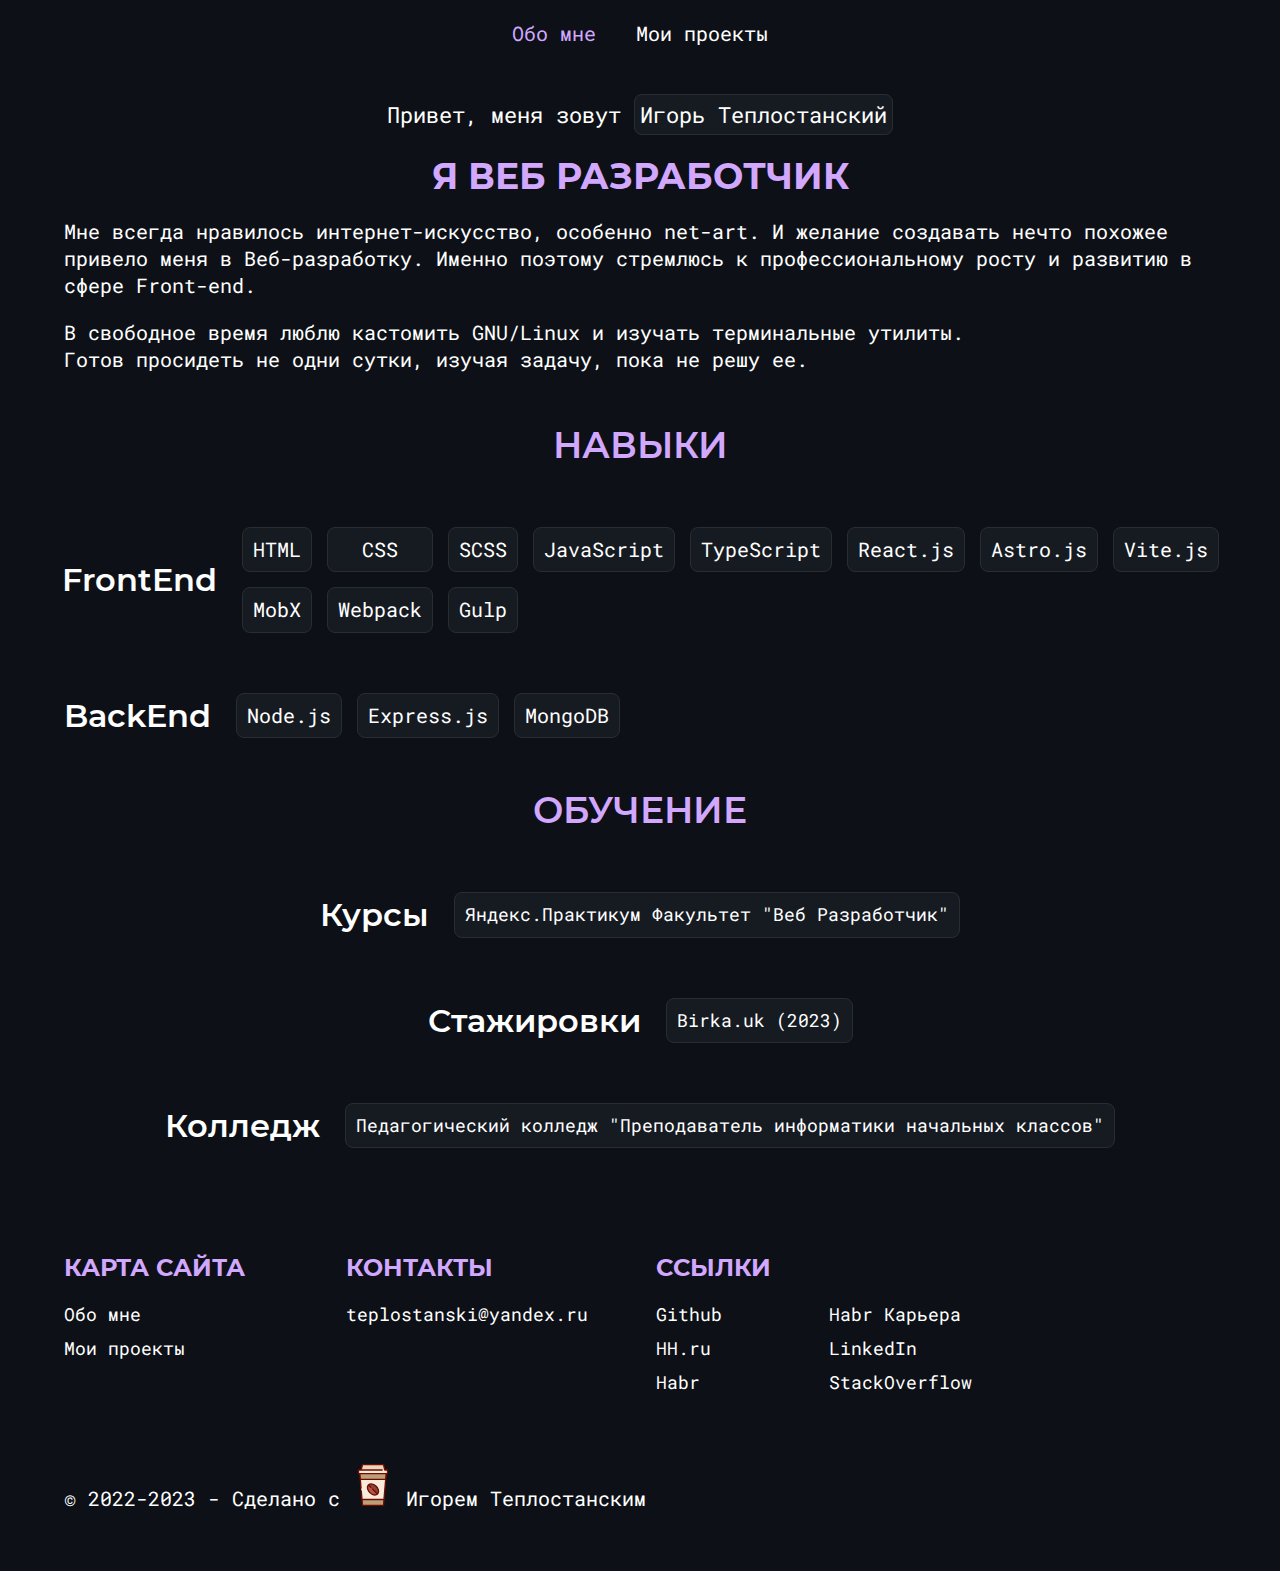
==== commit 3f301fe3: "Updates" ====
--- a/index.html
+++ b/index.html
@@ -1 +1 @@
-<!doctype html><html lang="ru"><head><meta charset="utf-8"/><link rel="icon" href="/favicon.ico"/><meta name="viewport" content="width=device-width,initial-scale=1"/><meta name="theme-color" content="#000000"/><meta name="description" content="Web site created using create-react-app"/><link rel="apple-touch-icon" href="/logo192.png"/><link rel="manifest" href="/manifest.json"/><title>Игорь Теплостанский</title><script defer="defer" src="/static/js/main.7c04e578.js"></script><link href="/static/css/main.26fb6884.css" rel="stylesheet"></head><body><noscript>You need to enable JavaScript to run this app.</noscript><div id="root"></div></body></html>+<!doctype html><html lang="ru"><head><meta charset="utf-8"/><link rel="icon" href="/favicon.ico"/><meta name="viewport" content="width=device-width,initial-scale=1"/><meta name="theme-color" content="#000000"/><meta name="description" content="Web site created using create-react-app"/><link rel="apple-touch-icon" href="/logo192.png"/><link rel="manifest" href="/manifest.json"/><title>Игорь Теплостанский</title><script defer="defer" src="/static/js/main.7c04e578.js"></script><link href="/static/css/main.5c3c8b91.css" rel="stylesheet"></head><body><noscript>You need to enable JavaScript to run this app.</noscript><div id="root"></div></body></html>--- a/static/css/main.5c3c8b91.css
+++ b/static/css/main.5c3c8b91.css
@@ -0,0 +1,2 @@
+@font-face{font-family:RobotoMono Regular;font-style:normal;src:url(/static/media/RobotoMono-Regular.418a8f9f65ccad0918af.ttf)}@font-face{font-family:Montserrat SemiBold;font-style:normal;src:url(/static/media/Montserrat-SemiBold.fa8441f345d83a0bc4ec.ttf)}@font-face{font-family:Montserrat Bold;font-style:normal;src:url(/static/media/Montserrat-Bold.079ca05d3ded9bc107ab.ttf)}*,html{color:var(--white);font-family:RobotoMono Regular}h1,h2,h3,h4,h5,h6{font-family:Montserrat SemiBold}*{box-sizing:border-box;margin:0;padding:0}:root{--dark-bg:#0d1117;--white:#fff;--gray:#40464d;--dark-gray:#2a2d30;--deep-dark:#161b22;--purple:#d2a8ff;--green:#7ee787}html{background-color:#0d1117;background-color:var(--dark-bg);font-family:Roboto Mono;font-size:10px}li,ul{list-style:none}a{text-decoration:none}img,svg{height:100%;object-fit:cover;width:100%}button{outline:none}.heading-color{color:#d2a8ff;color:var(--purple)}.container{margin:0 auto;max-width:1200px;width:90%}.heading{font-size:2.4rem;margin-bottom:2rem}li{margin-bottom:1rem}a{font-size:1.8rem}.footer__links .footer__items_links{grid-column-gap:3rem;display:grid;grid-template-columns:repeat(2,1fr);width:-webkit-fit-content;width:-moz-fit-content;width:fit-content}.footer{margin-bottom:5rem}.footer__container{grid-gap:3rem;display:grid;gap:3rem;grid-template-columns:.9fr 1fr 2fr}.footer__items{flex:1 1}.copyright{margin-top:5rem;padding:1rem 0;text-align:left}.copyright .past{margin-left:0}.copyright__text{width:-webkit-fit-content;width:-moz-fit-content;width:fit-content}.copyright__icon{width:5%}@media only screen and (max-width:768px){.footer{padding:0 3rem}.footer__container{flex-direction:column;gap:0;grid-template-areas:"map links" "contacts links";grid-template-columns:auto}.footer__site-map{grid-area:map}.footer__contacts{grid-area:contacts}.footer__links{grid-area:links}.footer__links .footer__items_links{grid-template-columns:auto}.footer__container>div{margin-top:5rem}.copyright{padding:5rem 0}.copyright,.copyright .footer__container div{margin-top:0}}@media only screen and (max-width:648px){.copyright__icon{width:8%}}@media only screen and (max-width:578px){.footer__container{grid-template-areas:"contacts" "links" "map"}}@media only screen and (max-width:425px){.copyright__icon{width:10%}}.nav{background:var(--dark-bg);left:0;padding:1rem 0;position:fixed;top:0;width:100%;z-index:100}.nav__items{margin:0 auto;max-width:1200px;text-align:center;width:90%}.nav__items .nav__item{border-radius:8px;display:inline-block;transition:background-color .3s ease}.nav__items .nav__item:hover{background-color:var(--deep-dark)}.nav__items a{color:var(--white);display:inline-block;font-family:RobotoMono Regular;font-size:2rem;outline:none;padding:1rem 2rem}.nav__items .active{color:var(--purple)}.nav__burger-button{cursor:pointer;display:none;outline:none;position:absolute;right:2rem;top:2rem;width:4rem}.nav__burger-button *{pointer-events:none}.nav__items .nav__close-button{display:none}@media only screen and (max-width:768px){.nav{padding:0}.nav__items_hide{-webkit-transform:translateY(calc(-100% - 1rem));transform:translateY(calc(-100% - 1rem))}.nav__burger-button{display:block}.nav__items{background-color:var(--deep-dark);border-radius:12px;max-width:300px;padding:2rem;position:absolute;right:1rem;top:1rem;transition:transform .3s ease;width:90%}.nav__items .nav__close-button{cursor:pointer;display:block;margin:0 0 0 auto;width:3rem}.nav__items .nav__close-button *{pointer-events:none}.nav__items .nav__item{display:block;margin-bottom:1rem}}.about{padding:10rem 0}.top-section{align-items:center;display:flex;flex-direction:column;gap:2rem;justify-content:center}.about__subheading{font-size:2.2rem}.about__subheading span{background-color:var(--deep-dark);border:1px solid var(--dark-gray);border-radius:8px;padding:.5rem}.about__heading{font-size:3.6rem}.about__info .past{line-height:2.7rem;max-width:100%}.about__info .past:last-of-type{margin:2rem 0 0}.about__info__item{align-items:center;display:flex;flex-direction:column;gap:60px;margin-top:5rem}.about__info__heading{font-size:3.6rem;text-transform:uppercase}@media screen and (max-width:768px){.about{padding:10rem 0}.top-section{flex-direction:column;gap:5rem}.about__subheading{font-size:1.8rem}.about__heading{font-size:2.8rem}.about__info__heading{font-size:3rem}}@media screen and (max-width:668px){.about__info__heading{text-align:center}}@media screen and (max-width:540px){.about__subheading{grid-row-gap:7px;display:grid;width:-webkit-fit-content;width:-moz-fit-content;width:fit-content}}.past{font-size:1.8rem;line-height:1.3em;margin:0 auto;max-width:500px}@media only screen and (max-width:768px){.past{font-size:1.4rem}}.about__items{align-items:center;display:flex;gap:25px;justify-content:flex-start;position:relative}.title{font-size:3.2rem}.items{grid-gap:1.5rem;display:grid;gap:1.5rem}.items__edu{display:flex;gap:1.5rem;left:18rem}.items__grid{grid-template-columns:repeat(8,1fr)}.item{align-items:center;background-color:var(--deep-dark);border:1px solid var(--dark-gray);border-radius:8px;display:flex;padding:1rem}.text{font-size:1.8rem;line-height:1.3em;text-align:center;width:-webkit-max-content;width:max-content}@media screen and (max-width:1180px){.items__grid{grid-template-columns:repeat(4,1fr)}.text{width:54rem}}@media screen and (max-width:940px){.items__grid{grid-template-columns:repeat(3,1fr)}.about__items{margin-top:12rem}.text{width:48vw}}@media only screen and (max-width:768px){.about__items{align-items:flex-start;gap:6rem;margin-top:6rem}.items{gap:1rem;position:static}.items__grid{grid-template-columns:repeat(4,1fr)}.title{font-size:2rem}.about__items_edu{align-items:center;display:flex;justify-content:flex-start;position:relative}.text{font-size:1.8rem}}@media only screen and (max-width:668px){.about__items{display:grid;justify-content:center;justify-items:center}.items{grid-column-gap:10vw;position:static}.items__grid{grid-template-columns:repeat(2,1fr)}.items__edu{left:0;position:relative}}p{font-family:RobotoMono Regular;font-size:2rem}h2{font-family:Montserrat Bold;font-size:6rem;margin-top:.5rem;text-transform:uppercase}.section-title{text-align:center}@media only screen and (max-width:768px){p{font-size:1.8rem}h2{font-size:3.6rem}}.project-item__img{border:2px solid var(--purple);border-radius:12px;display:inline-block;height:400px;overflow:hidden;width:100%}.project-item__img img{height:100%}.project-item__info{background-color:var(--deep-dark);border:1px solid var(--dark-gray);border-radius:12px;margin-top:1rem;padding:1rem}.project-item__title{color:var(--green);font-size:2.2rem;margin-bottom:10px}.project-item__techs{background:var(--gray);border-radius:7px;font-size:1.3rem;padding:2px 6px}.project-item__desc{font-family:RobotoMono Regular;font-size:1.8rem;margin-top:1rem}.project-item__links{display:flex;justify-content:space-evenly;margin-top:1rem}.project-item__link{background-color:var(--purple);border:2px solid var(--purple);border-radius:15px;color:var(--deep-dark);display:inline-block;font-size:1.5rem;padding:.3em 3em}.project-item__link_outline{background-color:initial;color:var(--purple)}@media only screen and (max-width:768px){.project-item__img{height:350px}}.projects{padding:10rem 0}.projects__allItems{grid-gap:5rem;display:grid;gap:5rem;grid-template-columns:repeat(auto-fill,minmax(300px,1fr));margin-top:5rem}.projects__searchBar{margin-top:5rem;position:relative;width:300px}.projects__searchBar ::-webkit-input-placeholder{color:var(--white);opacity:1}.projects__searchBar ::placeholder{color:var(--white);opacity:1}.projects__searchBar::-ms-input-placeholder{color:var(--white)}.projects__searchBar input{background:var(--deep-dark);border:2px solid var(--purple);border-radius:6px;font-size:2rem;outline:none;padding:.8rem;width:100%}.projects__searchBar .searchIcon{-webkit-filter:invert;filter:invert;position:absolute;right:1rem;width:2rem}@media only screen and (max-width:768px){.projects__searchBar,.projects__searchBar form,.projects__searchBar input{width:100%}}.scroll-container{height:7px;left:0;position:fixed;top:0;width:100%;z-index:10000000}.scroll-container .indicator{background:var(--purple);height:100%}.scroll-to-top{bottom:10%;cursor:pointer;position:fixed;right:-10px;-webkit-transform:rotate(90deg);transform:rotate(90deg);z-index:20000}.animation{-webkit-animation:scrollTop 1s ease infinite alternate;animation:scrollTop 1s ease infinite alternate}.scroll-to-top .text{align-items:center;background:rgba(210,168,255,.322);border-radius:100vw;color:var(--deep-dark);display:flex;flex-direction:row;font-size:1.5rem;height:50px;justify-content:space-around;letter-spacing:.3rem;text-transform:uppercase;transition:all .3s;width:115px}.scroll-to-top .text:hover{background:var(--purple)}@-webkit-keyframes scrollTop{0%{-webkit-transform:translateX(4px);transform:translateX(4px)}to{-webkit-transform:translateX(-1px);transform:translateX(-1px)}}@keyframes scrollTop{0%{-webkit-transform:translateX(4px);transform:translateX(4px)}to{-webkit-transform:translateX(-1px);transform:translateX(-1px)}}@media only screen and (max-width:578px){.scroll-to-top{bottom:25%}}
+/*# sourceMappingURL=main.5c3c8b91.css.map*/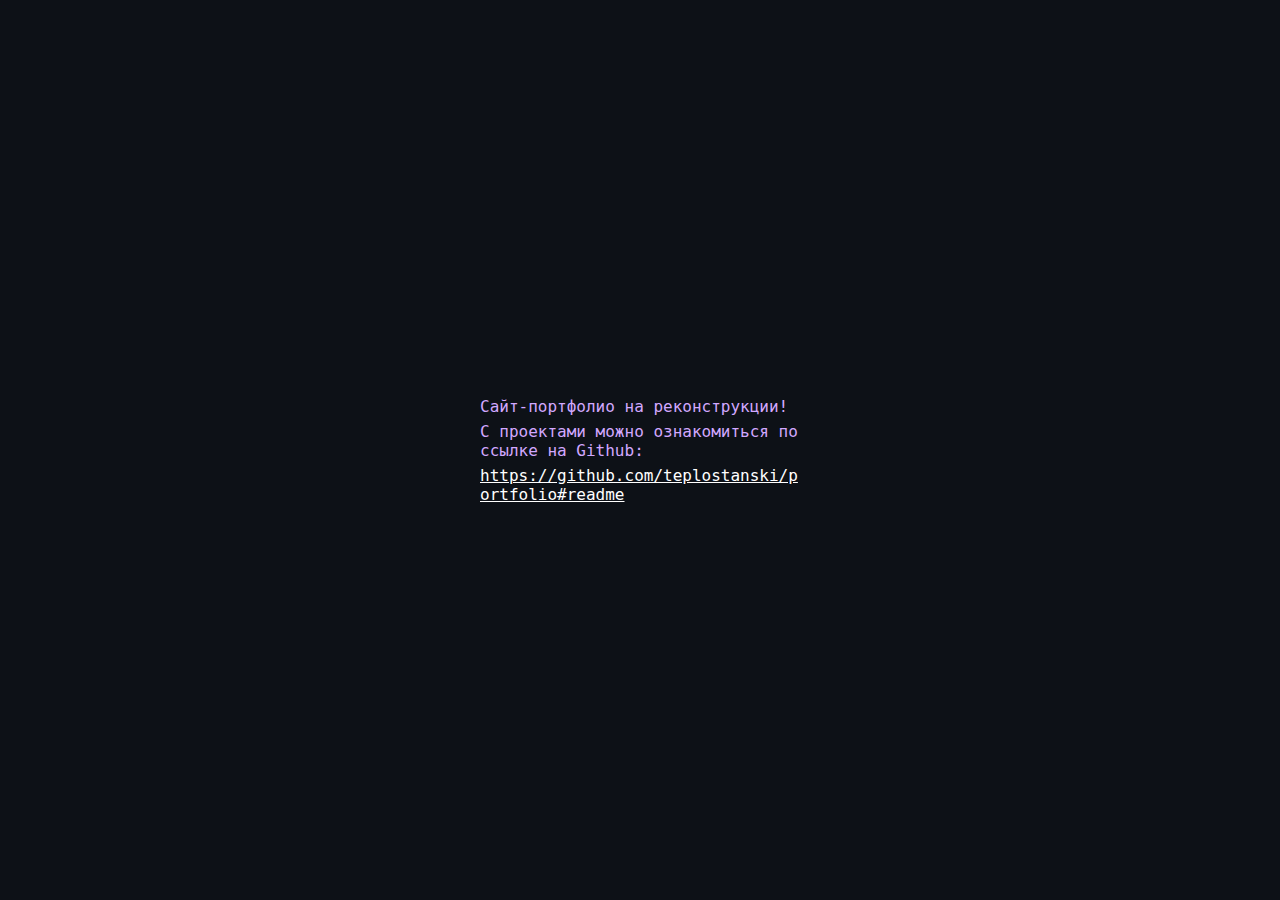
==== commit 643dc550: "Updates" ====
--- a/index.html
+++ b/index.html
@@ -1 +1 @@
-<!doctype html><html lang="ru"><head><meta charset="utf-8"/><link rel="icon" href="/favicon.ico"/><meta name="viewport" content="width=device-width,initial-scale=1"/><meta name="theme-color" content="#000000"/><meta name="description" content="Web site created using create-react-app"/><link rel="apple-touch-icon" href="/logo192.png"/><link rel="manifest" href="/manifest.json"/><title>Игорь Теплостанский</title><script defer="defer" src="/static/js/main.7c04e578.js"></script><link href="/static/css/main.5c3c8b91.css" rel="stylesheet"></head><body><noscript>You need to enable JavaScript to run this app.</noscript><div id="root"></div></body></html>+<!doctype html><html lang="ru"><head><meta charset="utf-8"/><link rel="icon" href="/favicon.ico"/><meta name="viewport" content="width=device-width,initial-scale=1"/><meta name="theme-color" content="#000000"/><meta name="description" content="Web site created using create-react-app"/><link rel="apple-touch-icon" href="/logo192.png"/><link rel="manifest" href="/manifest.json"/><title>Игорь Теплостанский</title><script defer="defer" src="/static/js/main.551171ee.js"></script><link href="/static/css/main.d89ba57b.css" rel="stylesheet"></head><body><noscript>You need to enable JavaScript to run this app.</noscript><div id="root"></div></body></html>--- a/static/css/main.d89ba57b.css
+++ b/static/css/main.d89ba57b.css
@@ -0,0 +1,2 @@
+*{box-sizing:border-box;margin:0;padding:0}:root{--dark-bg:#0d1117;--white:#fff;--gray:#40464d;--dark-gray:#2a2d30;--deep-dark:#161b22;--purple:#d2a8ff;--green:#7ee787}html{align-items:center;background-color:#0d1117;background-color:var(--dark-bg);color:#d2a8ff;color:var(--purple);font-family:monospace;font-size:16px;height:100vh;justify-content:center}div,html{display:flex}div{word-wrap:break-word;flex-direction:column;width:320px}a,span{padding:3px 0}
+/*# sourceMappingURL=main.d89ba57b.css.map*/